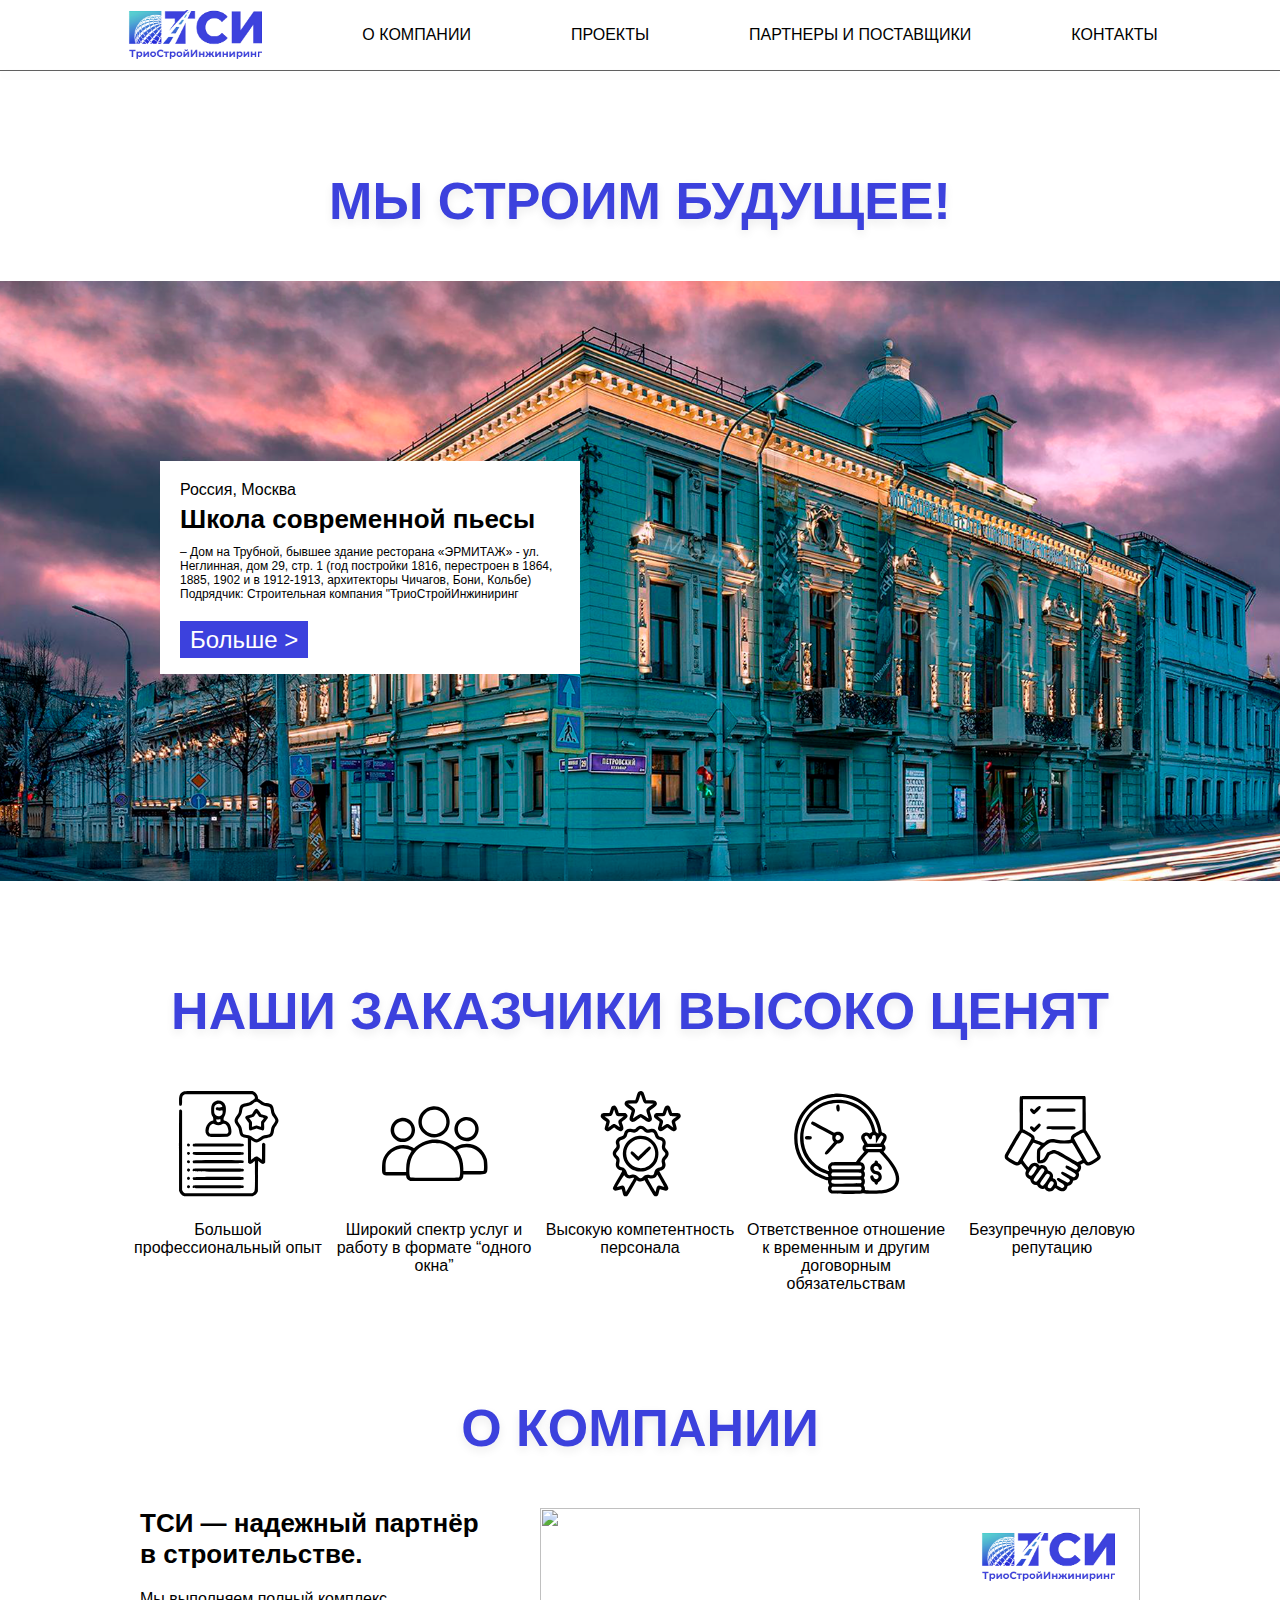
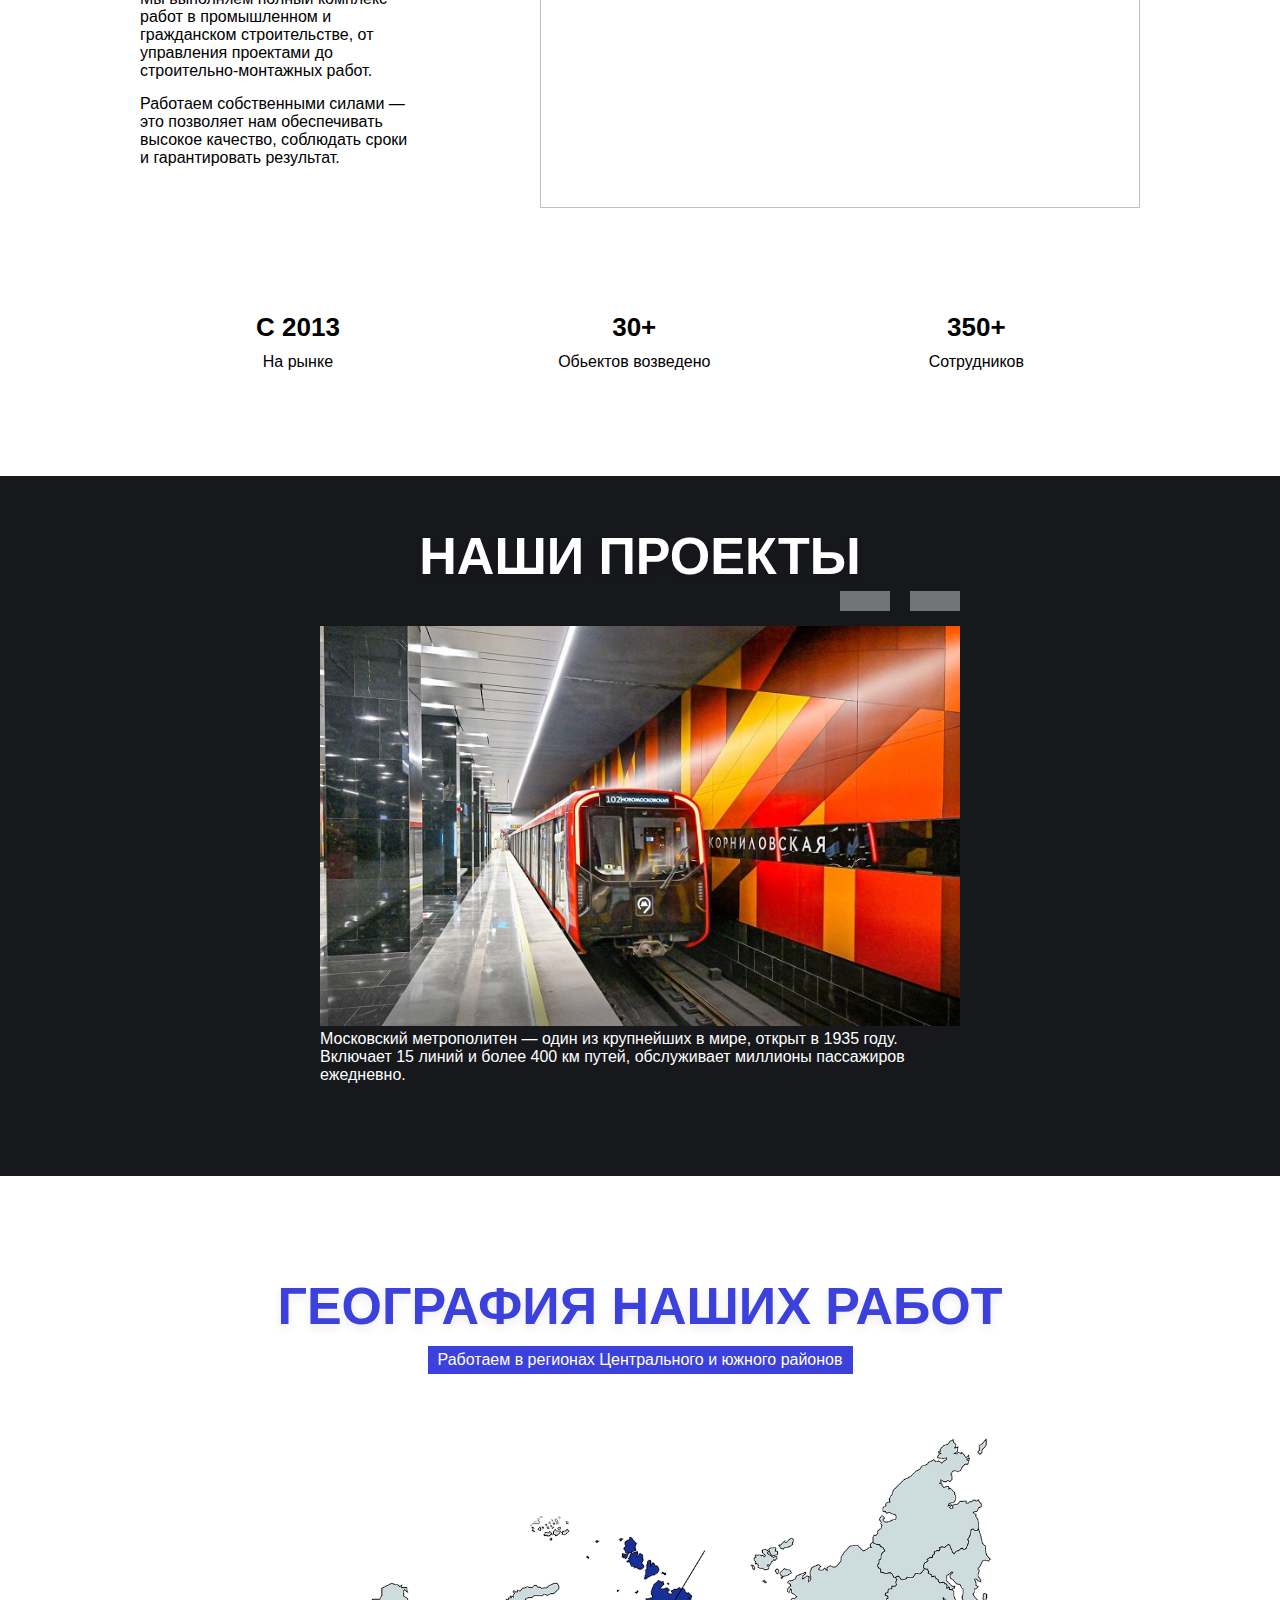
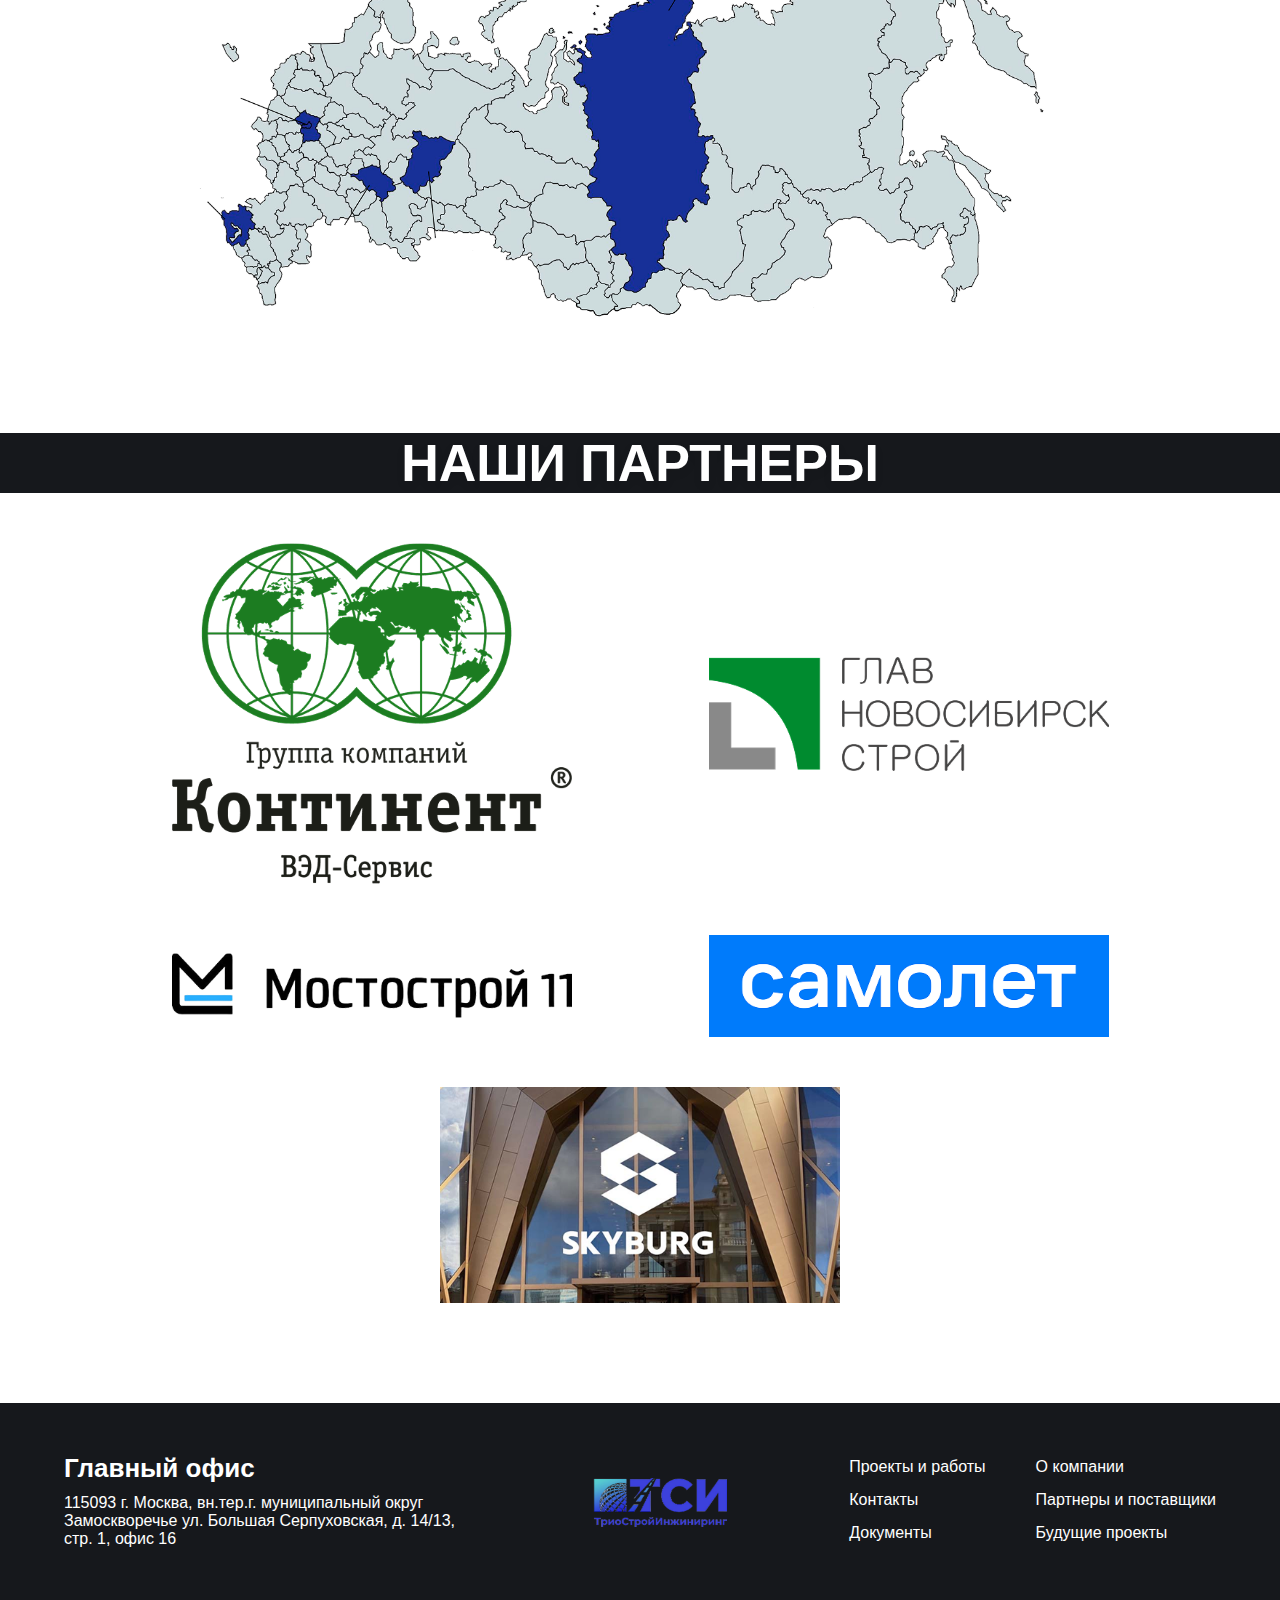
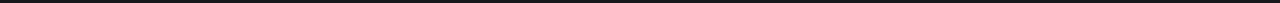
==== index.html @ 5f469677 "Initial clean commit" ====
<!DOCTYPE html>
<html>
<head>
    <meta charset="UTF-8">
    <meta name="viewport" content="width=device-width, initial-scale=1.0">
    <title>maketik</title>
    <link rel="stylesheet" href="style.css">
</head>
<body>
    <div class="top">
        <ul>
            <div><a href="#" class="toplogo"></a></div>
            <li><a href="#">О КОМПАНИИ</a></li>
            <li><a href="#">ПРОЕКТЫ</a></li>
            <li><a href="#">ПАРТНЕРЫ И ПОСТАВЩИКИ</a></li>
            <li><a href="#">КОНТАКТЫ</a></li>
        </ul>
    </div>
    
    <div class="line"></div>

    <h1>МЫ СТРОИМ БУДУЩЕЕ!</h1>

    <div class="cont">
        <div class="slider">
            <div class="tblock1">
                <h3>Россия, Санкт-Петербург</h3>
                <h2>Школа современной пьесы</h2>
                <p>– Дом на Трубной, бывшее здание ресторана «ЭРМИТАЖ» - ул. Неглинная, дом 29, стр. 1 (год постройки 1816, перестроен в 1864, 1885, 1902 и в 1912-1913, архитекторы Чичагов, Бони, Кольбе) Подрядчик: Строительная компания "ТриоСтройИнжиниринг</p>
                <a href="#" class="button">Больше ></a>
            </div>

            <img class='slider-img' src="im1.png">
            <img class='slider-img' src="im2.jpg">
            <img class='slider-img' src="im3.jpg">
        
            <div class="left controlls"></div>
        
            <div class="right controlls"></div>
    
        </div>

        <div class="tblock1">
            <h3>Россия, Москва</h3>
            <h2>Школа современной пьесы</h2>
            <p>– Дом на Трубной, бывшее здание ресторана «ЭРМИТАЖ» - ул. Неглинная, дом 29, стр. 1 (год постройки 1816, перестроен в 1864, 1885, 1902 и в 1912-1913, архитекторы Чичагов, Бони, Кольбе) Подрядчик: Строительная компания "ТриоСтройИнжиниринг</p>
            <a href="#" class="button">Больше ></a>
        </div>
    </div>

    <h1>НАШИ ЗАКАЗЧИКИ ВЫСОКО ЦЕНЯТ</h1>

    <div class="icogroup">
        <div class="ico1">
            <img src="experience.svg" alt="" class="icoimg">
            <h3 class="textico">Большой профессиональный опыт</h3>
        </div>
        <div class="ico1">
            <img src="people.svg" alt="" class="icoimg">
            <h3 class="textico">Широкий спектр услуг и работу в формате “одного окна”</h3>
        </div>
        <div class="ico1">
            <img src="quality.svg" alt="" class="icoimg">
            <h3 class="textico">Высокую компетентность персонала</h3>
        </div>
        <div class="ico1">
            <img src="save-time.svg" alt="" class="icoimg">
            <h3 class="textico">Ответственное отношение к временным и другим договорным обязательствам</h3>
        </div>
        <div class="ico1">
            <img src="closure.svg" alt="" class="icoimg">
            <h3 class="textico">Безупречную деловую репутацию</h3>
        </div>
    </div>

    <h1>О КОМПАНИИ</h1>

    <div class="aboutcontainer">
        <div class="about">
            <h2>ТСИ — надежный партнёр в строительстве.</h2>
            <div class="textslogan">
                <h3>Мы выполняем полный комплекс работ в промышленном и гражданском строительстве, от управления проектами до строительно-монтажных работ.</h3>
                <h3>Работаем собственными силами — это позволяет нам обеспечивать высокое качество, соблюдать сроки и гарантировать результат.</h3>
            </div>
        </div>

        <div class="imlogo">
            <img style="width: 600px;height: 300px; object-fit: cover;" src="https://static3.banki.ru/ugc/86/b4/9b/imageIpeheCOIgcJN.jpg">
            <div class="logoim"></div>
        </div>
    </div>

    <div class="numabout">
        <div class="num1">
            <h2>С 2013</h2>
            <h3>На рынке</h3>
        </div>

        <div class="num1">
            <h2>30+</h2>
            <h3>Обьектов возведено</h3>
        </div>
        
        <div class="num1">
            <h2>350+</h2>
            <h3>Сотрудников</h3>
        </div>
    </div>

    <div class="projects">
        <h1 class="textproject">НАШИ ПРОЕКТЫ</h1>

        <div class="controlbar">
            <div class="L contr"></div>
            <div class="R contr"></div>
        </div>

        <div class="imageblock">
            <img src="metro.jpg" class="projectimage">
            <h3 class="textmetro"><b>Московский метрополитен</b> — один из крупнейших в мире, открыт в 1935 году. Включает 15 линий и более 400 км путей, обслуживает миллионы пассажиров ежедневно.</h3>
        </div>
        <div class="imageblock">
            <img src="lomonos.jpg" class="projectimage">
            <h3 class="textmetro"><b>Главное здание МГУ имени М.В. Ломоносова</b> Главное здание МГУ — самая высокая из семи сталинских высоток в Москве (236 м, 36 этажей), построено в стиле сталинского ампира. Перед входом — скульптуры, памятник Ломоносову и парк с фонтанами. В конце парка — смотровая площадка Воробьёвых гор с видом на Москву.</h3>
        </div>
        <div class="imageblock">
            <img src="Moscow.jpg" class="projectimage">
            <h3 class="textmetro"><b>Москва Сити</b> — деловой центр Москвы с современными небоскрёбами. Здесь расположены одни из самых высоких зданий Европы, включая башню «Федерация» (374 м). В комплексе находятся офисы, апартаменты, торговые центры и смотровые площадки с панорамным видом на город.</h3>
        </div>
    </div>

    <div class="geography">
        <h1>ГЕОГРАФИЯ НАШИХ РАБОТ</h1>
        <h3 class="geoh3">Работаем в регионах Центрального и южного районов</h3>
        <img src="map.png" class="map">
    </div>

    <h1 class="partners">НАШИ ПАРТНЕРЫ</h1>
    <div class="company">
        <img src="comp1.png" class="companyimg">
        <img src="comp4.png" class="companyimg">
        <img src="comp3.png" class="companyimg">
        <img src="comp2.png" class="companyimg">
        <img src="comp5.png" class="companyimg">
    </div>

    <div class="cont1">
        <div class="office">
            <h2 class="textoff">Главный офис</h2>
            <h3>115093 г. Москва, вн.тер.г. муниципальный округ Замоскворечье ул. Большая Серпуховская, д. 14/13, стр. 1, офис 16 </h3>
        </div>

        <div><a href="#" class="toplogo"></a></div>

        <div class="columngroup">
            <div class="column">
                <h3>Проекты и работы</h3>
                <h3>Контакты</h3>
                <h3>Документы</h3>
            </div>

            <div class="column">
                <h3>О компании</h3>
                <h3>Партнеры и поставщики</h3>
                <h3>Будущие проекты</h3>
            </div>
        </div>
    </div>

<script src="script.js"></script>
</body>
</html>
---- style.css ----
body {
    width: 100%;
    font-family: 'Abel', sans-serif;
    display: grid;
    place-items: center;
    margin: 0;
    margin-top: 10px;
  }

ul {
    width: 100%;
    display: flex;
    gap: 100px;
    align-items: center;
    list-style: none;
    margin: 0;
    padding: 0;
}

li {
    margin: 0;
    padding: 0;  
    display: flex;
    align-items: center;
    justify-content: center;  
}

a {
    text-decoration: none;
    color: black;
    font-size: 16px;
}

.top {
    width: auto;
    height: 50px;
    display: flex;
}

.toplogo {
    display: block;
    background-image: url(logo.png);
    width: 140px;
    height: 50px;
    background-size: cover;
    background-position: center;
    background-repeat: no-repeat;
    text-decoration: none;
}

.line {
    width: 100%;
    height: 1px;
    background-color: #606060;
    margin: 0;
    margin-top: 10px;
    padding: 0;
    box-shadow: 0px 4px 10px 0px rgba(0,0,0,0.08);
}

h1 {
    font-size: 52px;
    font-weight: 700;
    color: #3C41DD;
    text-shadow: 0px 4px 10px rgba(0,0,0,0.08);
    box-sizing: border-box;
    margin-top: 100px;
    margin-bottom: 0;
}

.cont {
    width: 100%;
    height: 600px;
    margin-top: 50px;
}

.slider {
    width: 100%;
    height: 600px;
    position: relative;
    overflow: hidden;
  }
  
  .slider-img {
    width: 100%;
    height: 100%;
    position: absolute;
    top: 0;
    left: 0;
    opacity: 0;
    transition: opacity 0.5s ease;
    object-fit: cover;
  }
  
  .slider-img.active {
    opacity: 1;
  }
  
  .slider .left, .right {
    position: absolute;
    top: 50%;
    transform: translateY(-50%);
    z-index: 1;
  }

  .left, .right {
    opacity: 0.0;
    width: 140px;
    height: 100%;
    background-color: beige;
  }

  .controlls:hover {
    opacity: 0.1;
    transition: ease-in-out;
  }
  
  .slider .left {
    left: 0px;
  }
  
  .slider .right {
    right: 0px;
  }

h2 {
    font-size: 26px;
    margin: 0 auto;
    margin-bottom: 10px;
    font-weight: 700;
}

h3 {
    font-size: 16px;
    margin: 0;
    font-weight: 200;
    margin-bottom: 5px;
}

p {
    font-size: 12px;
    margin: 0 auto;
    margin-bottom: 25px;
}

.tblock1 {
    width: 380px;
    height: fit-content;
    background-color: rgb(255, 255, 255);
    padding: 20px;
    position: relative;
    bottom: 70%;
    left: 160px;
}

.button {
    background-color: #3C41DD;
    padding-left: 10px;
    padding-right: 10px;
    padding-top: 5px;
    padding-bottom: 5px;
    color: white;
    font-size: 24px;
    font-weight: 200;
    margin-top: 25px;
}

.icogroup {
    width: 80%;
    height: fit-content;
    display: flex;
    justify-content: space-between;
    margin-top: 50px;
}

.icoimg {
    width: 120px;
    height: 120px;
    display: inline-block;
    padding-left: 16px;
}

.ico1 {
    width: 200px;
    height: fit-content;
    display: flex;
    flex-direction: column;
    justify-content: center;
    align-items: center;
    text-align: center;
}

.textico {
    margin-top: 10px;
}

.about {
    width: fit-content;
    text-align: left;
}

.textslogan {
    width: 80%;
    margin-top: 20px;
    display: flex;
    flex-direction: column;
    gap: 10px;
}

.aboutcontainer {
    display: flex;
    justify-content: space-between;
    margin-top: 50px;
    gap: 50px;
    padding-left: 140px;
    padding-right: 140px;
}

.logoim {
    display: block;
    background-image: url(logo.png);
    width: 140px;
    height: 50px;
    background-size: cover;
    background-position: center;
    background-repeat: no-repeat;
    position: relative;
    bottom: 280px;
    left: 435px;
}

.numabout {
    width: 60%;
    display: flex;
    justify-content: space-between;
    margin-top: 50px;
}

.num1 {
    display: flex;
    flex-direction: column;
    justify-content: center;
    text-align: center;
}

.projects {
    width: 100%;
    height: 650px;
    background-color: #16181C;
    display: flex;
    flex-direction: column;
    align-items: center;
    overflow: hidden;
    padding-top: 50px;
    margin-top: 100px;
}

.textproject {
    margin: 0 auto;
    padding: 0 auto;
    color: white;
}

.textmetro {
    color: white;
}

.imageblock {
    width: 50%;
    height: 0px;
    position: relative;
    top: 0;
    left: 0;
    opacity: 0;
    transition: opacity 0.5 ease;
}

.imageblock.act {
    height: 400px;
    opacity: 1;
}

.projectimage {
    width: 100%;
    height: 400px;
    background-size: cover;
    background-position: center;
    background-repeat: no-repeat;
    object-fit: cover;
}

.contr {
    height: 20px;
    width: 50px;
    background-color: #ffffff;
    opacity: 0.4;
    transition: 0.1s ease-in-out;
}

.contr:hover {
    opacity: 1;
}

.controlbar {
    width: 50%;
    height: 20px;
    display: flex;
    justify-content: flex-end;
    gap: 20px;
    margin-bottom: 15px;
    margin-top: 5px;
}

.geography {
    width: 100%;
    height: fit-content;
    display: flex;
    align-items: center;
    flex-direction: column;
}

.map {
    width: 70%;
    margin-top: 50px;
    margin-right: 50px;
}

.geoh3 {
    margin-top: 10px;
    color: #ffffff;
    background-color: #3C41DD;
    padding: 5px;
    padding-left: 10px;
    padding-right: 10px;
}

.partners {
    width: 100%;
    background-color: #16181C;
    color: #ffffff;
    text-align: center;
}

.company {
    width: 80%;
    display: flex;
    flex-wrap: wrap;
    justify-content: space-around;
    align-items: center;
    gap: 50px;
    margin-top: 50px;
}

.companyimg {
    width: 400px;
    height: fit-content;
}

.slogan {
    width: 600px;
    text-align: end;
    margin: 0;
}

.cont1 {
    width: 100%;
    background-color: #16181C;
    color: white;
    display: flex;
    justify-content: space-between;
    align-items: center;
    padding-top: 50px;
    padding-bottom: 50px;
    padding-left: 5%;
    padding-right: 5%;
    box-sizing: border-box;
    margin-top: 100px;
}

.column {
    width: fit-content;
    height: auto;
    display: flex;
    flex-direction: column;
    gap: 10px;
}

.columngroup {
    width: fit-content;
    height: auto;
    display: flex;
    gap: 50px;
}

.office {
    width: 400px;
    display: flex;
    flex-direction: column;
    gap: 10px;
}

.textoff {
    margin: 0;
}
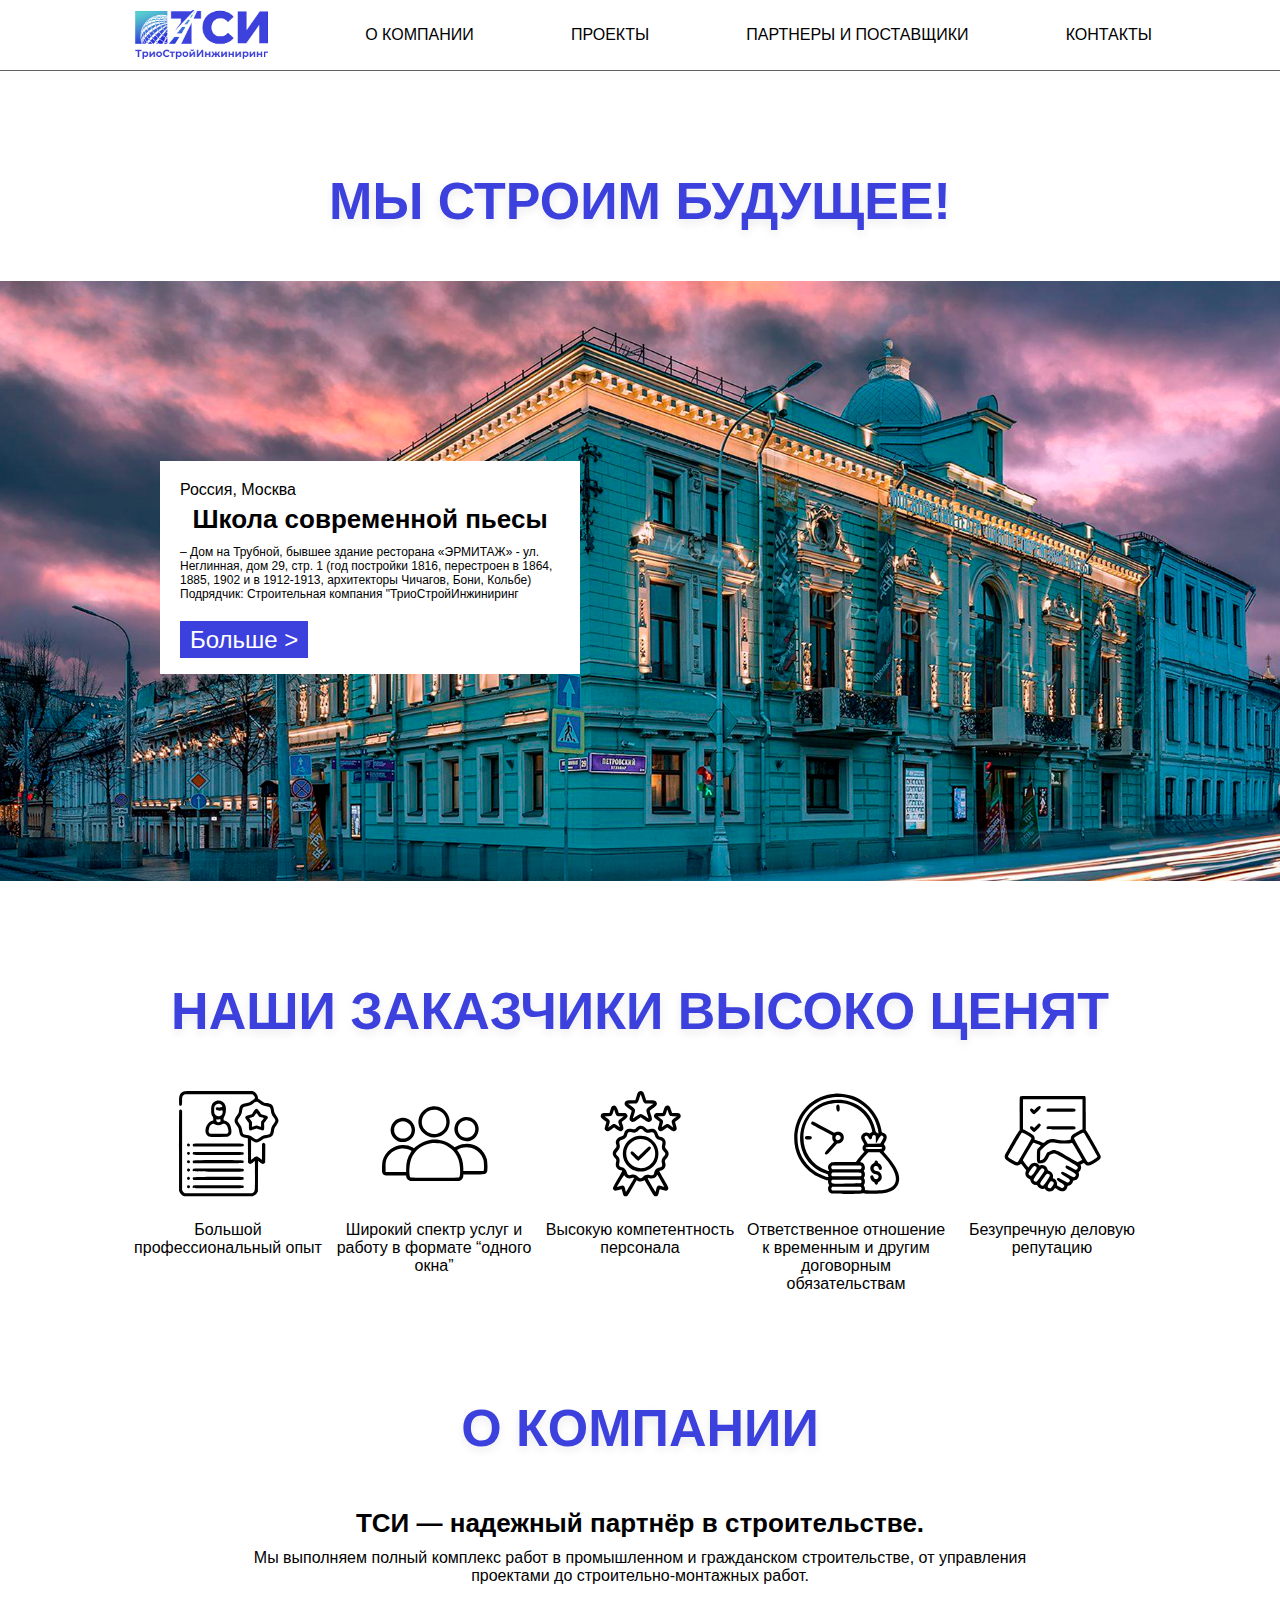
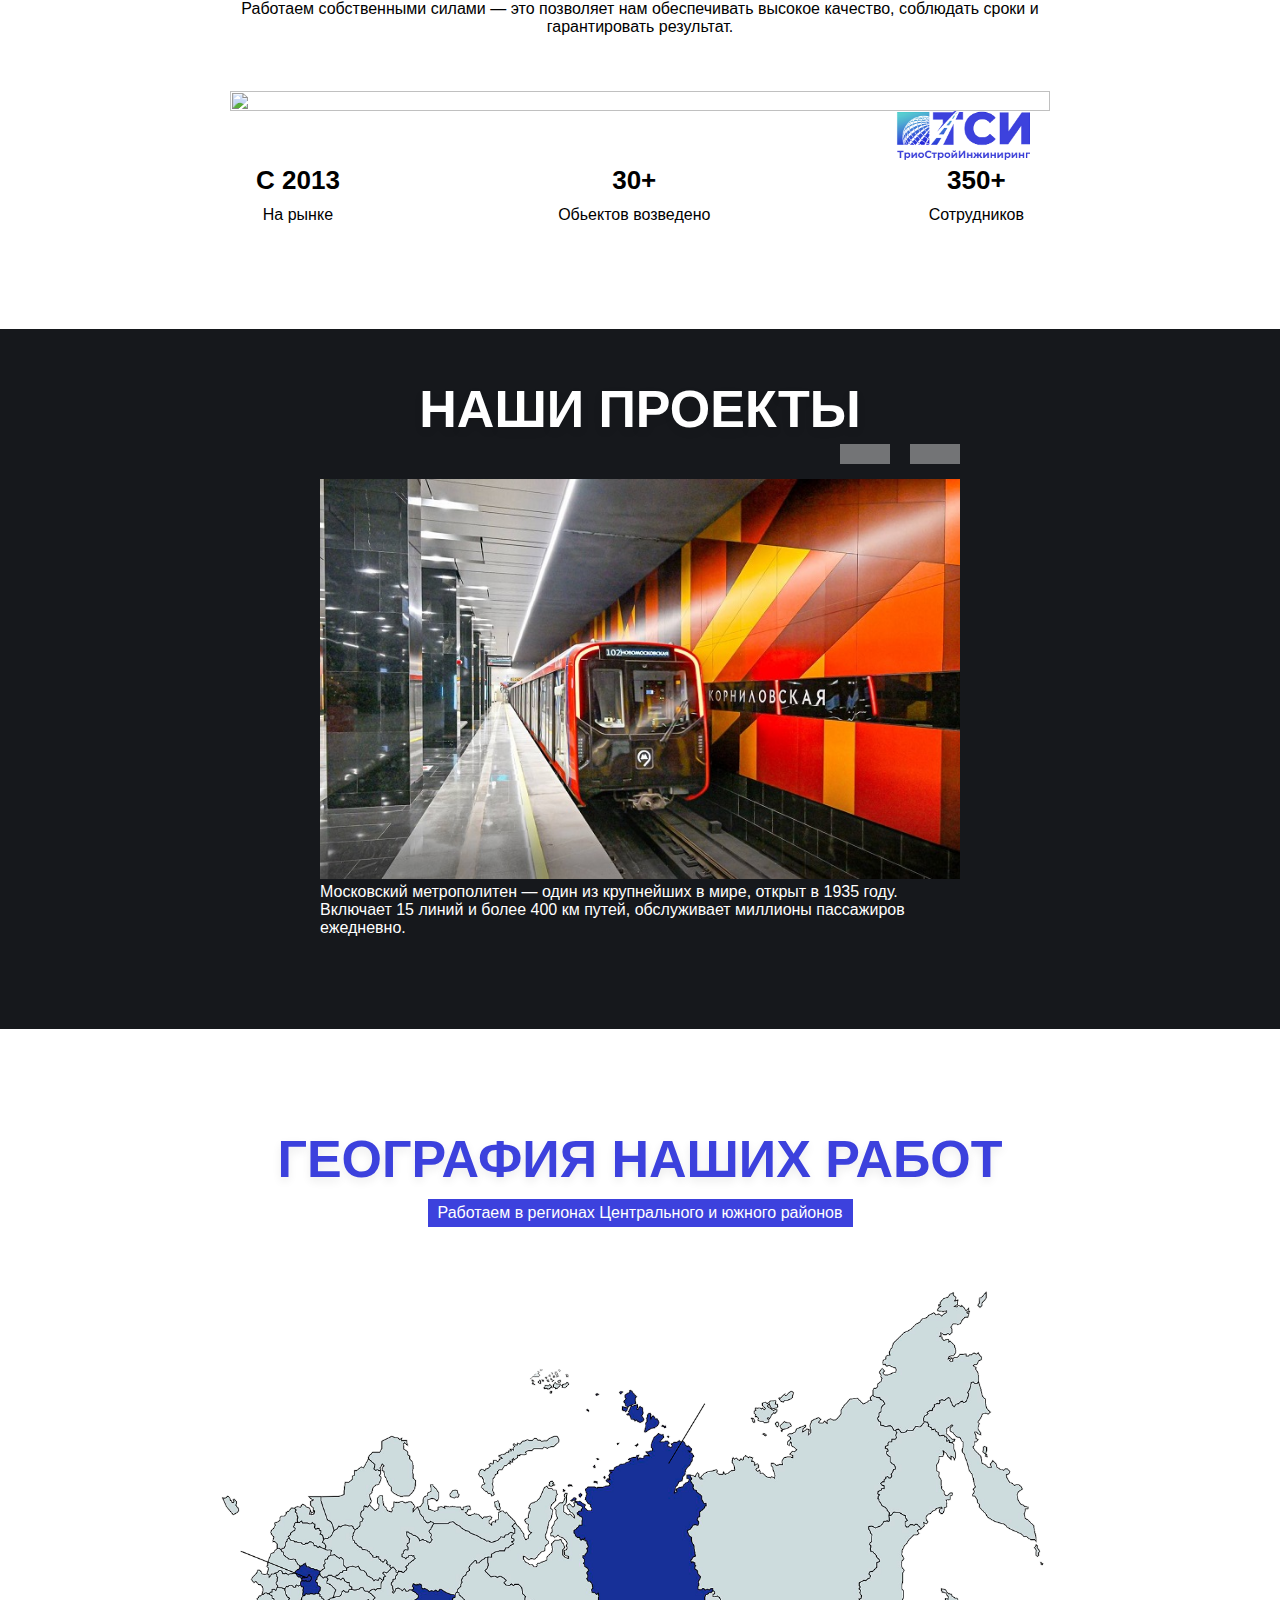
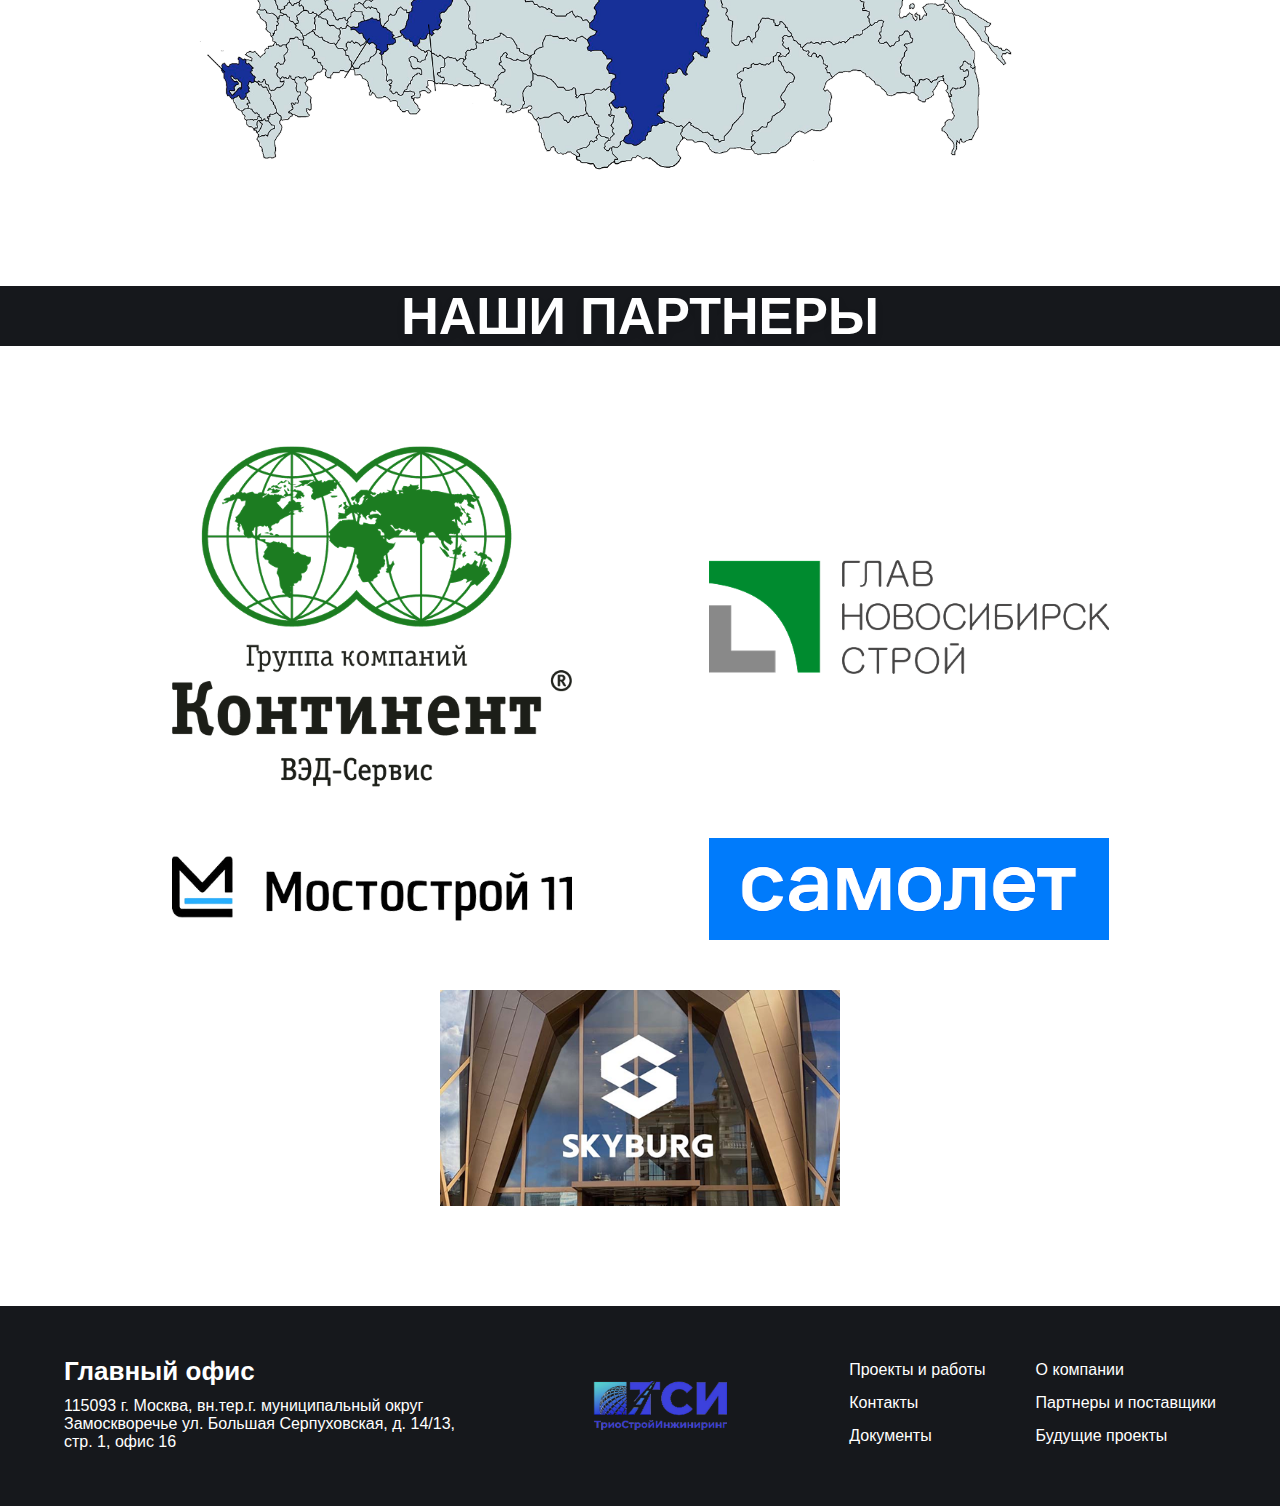
==== commit 388cf0ff: "adaptive" ====
--- a/index.html
+++ b/index.html
@@ -14,6 +14,7 @@
             <li><a href="#">ПРОЕКТЫ</a></li>
             <li><a href="#">ПАРТНЕРЫ И ПОСТАВЩИКИ</a></li>
             <li><a href="#">КОНТАКТЫ</a></li>
+            <div class="burger"></div>
         </ul>
     </div>
     
@@ -77,15 +78,15 @@
 
     <div class="aboutcontainer">
         <div class="about">
-            <h2>ТСИ — надежный партнёр в строительстве.</h2>
+            <h2 class="textleft">ТСИ — надежный партнёр в строительстве.</h2>
             <div class="textslogan">
                 <h3>Мы выполняем полный комплекс работ в промышленном и гражданском строительстве, от управления проектами до строительно-монтажных работ.</h3>
                 <h3>Работаем собственными силами — это позволяет нам обеспечивать высокое качество, соблюдать сроки и гарантировать результат.</h3>
             </div>
         </div>
 
-        <div class="imlogo">
-            <img style="width: 600px;height: 300px; object-fit: cover;" src="https://static3.banki.ru/ugc/86/b4/9b/imageIpeheCOIgcJN.jpg">
+        <div class="imlogocont">
+            <img class="imlogo" src="https://static3.banki.ru/ugc/86/b4/9b/imageIpeheCOIgcJN.jpg">
             <div class="logoim"></div>
         </div>
     </div>
--- a/style.css
+++ b/style.css
@@ -10,7 +10,7 @@
 ul {
     width: 100%;
     display: flex;
-    gap: 100px;
+    justify-content: space-between;
     align-items: center;
     list-style: none;
     margin: 0;
@@ -32,9 +32,12 @@
 }
 
 .top {
-    width: auto;
+    width: 100%;
     height: 50px;
     display: flex;
+    padding-left: 10%;
+    padding-right: 10%;
+    box-sizing: border-box;
 }
 
 .toplogo {
@@ -105,7 +108,7 @@
 
   .left, .right {
     opacity: 0.0;
-    width: 140px;
+    width: 10%;
     height: 100%;
     background-color: beige;
   }
@@ -124,8 +127,9 @@
   }
 
 h2 {
+    width: fit-content;
     font-size: 26px;
-    margin: 0 auto;
+    margin: 0;
     margin-bottom: 10px;
     font-weight: 700;
 }
@@ -166,11 +170,14 @@
 }
 
 .icogroup {
-    width: 80%;
+    width: 100%;
     height: fit-content;
     display: flex;
     justify-content: space-between;
     margin-top: 50px;
+    padding-left: 10%;
+    padding-right: 10%;
+    box-sizing: border-box;
 }
 
 .icoimg {
@@ -208,12 +215,15 @@
 }
 
 .aboutcontainer {
+    width: 100%;
+    height: auto;
     display: flex;
     justify-content: space-between;
     margin-top: 50px;
     gap: 50px;
-    padding-left: 140px;
-    padding-right: 140px;
+    padding-left: 10%;
+    padding-right: 10%;
+    box-sizing: border-box;
 }
 
 .logoim {
@@ -224,9 +234,22 @@
     background-size: cover;
     background-position: center;
     background-repeat: no-repeat;
+    position: absolute;
+    top: 20px;
+    right: 20px;
+}
+
+.imlogocont {
+    width: 100%;
+    height: fit-content;
     position: relative;
-    bottom: 280px;
-    left: 435px;
+    display: inline-block;
+}
+
+.imlogo {
+    width: 100%;
+    height: 100%;
+    object-fit: fill;
 }
 
 .numabout {
@@ -234,13 +257,14 @@
     display: flex;
     justify-content: space-between;
     margin-top: 50px;
+    text-align: center;
 }
 
 .num1 {
     display: flex;
     flex-direction: column;
     justify-content: center;
-    text-align: center;
+    align-items: center;
 }
 
 .projects {
@@ -348,7 +372,7 @@
     justify-content: space-around;
     align-items: center;
     gap: 50px;
-    margin-top: 50px;
+    margin-top: 100px;
 }
 
 .companyimg {
@@ -403,3 +427,107 @@
     margin: 0;
 }
 
+.burger {
+    width: 0;
+    height: 0;
+    display: none;
+    background-image: url(burger.png);
+    overflow: hidden;
+}
+
+@media (min-width: 1001px) and (max-width: 1300px) {
+    .aboutcontainer {
+        display: flex;
+        flex-direction: column;
+        align-items: center;
+    }
+    .imlogocont{
+        width: 80%;
+    }
+    .textslogan {
+        margin: 0 auto;
+        text-align: center;
+    }
+    h2 {
+        margin: 0 auto;
+        margin-bottom: 10px;
+    }
+}
+
+@media (max-width: 1000px) {
+    .aboutcontainer {
+        width: 100%;
+        display: flex;
+        flex-direction: column;
+        align-items: center;
+        padding-left: 0;
+        padding-right: 0;
+    }
+    .textslogan {
+        margin: 0 auto;
+        text-align: left;
+    }
+    h2 {
+        margin: 0 auto;
+        margin-bottom: 10px;
+    }
+    .about {
+        width: 100%;
+        padding-left: 2%;
+        padding-right: 2%;
+        align-items: start;
+    }
+    ul li {
+        width: 0;
+        height: 0;
+        overflow: hidden;
+    }
+    .top {
+        width: 600px;
+        display: inline-block;
+        left: 0;
+        padding-left: 2%;
+        padding-right: 2%;
+    }
+    .burger {
+        height: 50px;
+        width: 50px;
+        display: inline-block;
+        background-image: url(burger.png);
+        background-size: contain;
+        background-position: center;
+    }
+    body {
+        width: 100%;
+    }
+    h1 {
+        max-width: 400px;
+        text-align: center;
+    }
+    .icogroup {
+        width: 60%;
+        flex-direction: column;
+        justify-content: center;
+        align-items: start;
+        padding-left: 2%;
+        padding-right: 2%;
+    }
+    .ico1 {
+        width: 100%;
+        flex: 0 0 auto;
+        flex-direction: row;
+        justify-content:flex-start;
+        text-align: start;
+        padding: 0;
+    }
+    .icoimg{
+        padding: 0;
+        object-fit: contain;
+    }
+    .textico {
+        max-width: 60%;
+    }
+    .textleft {
+        width: 80%;
+    }
+}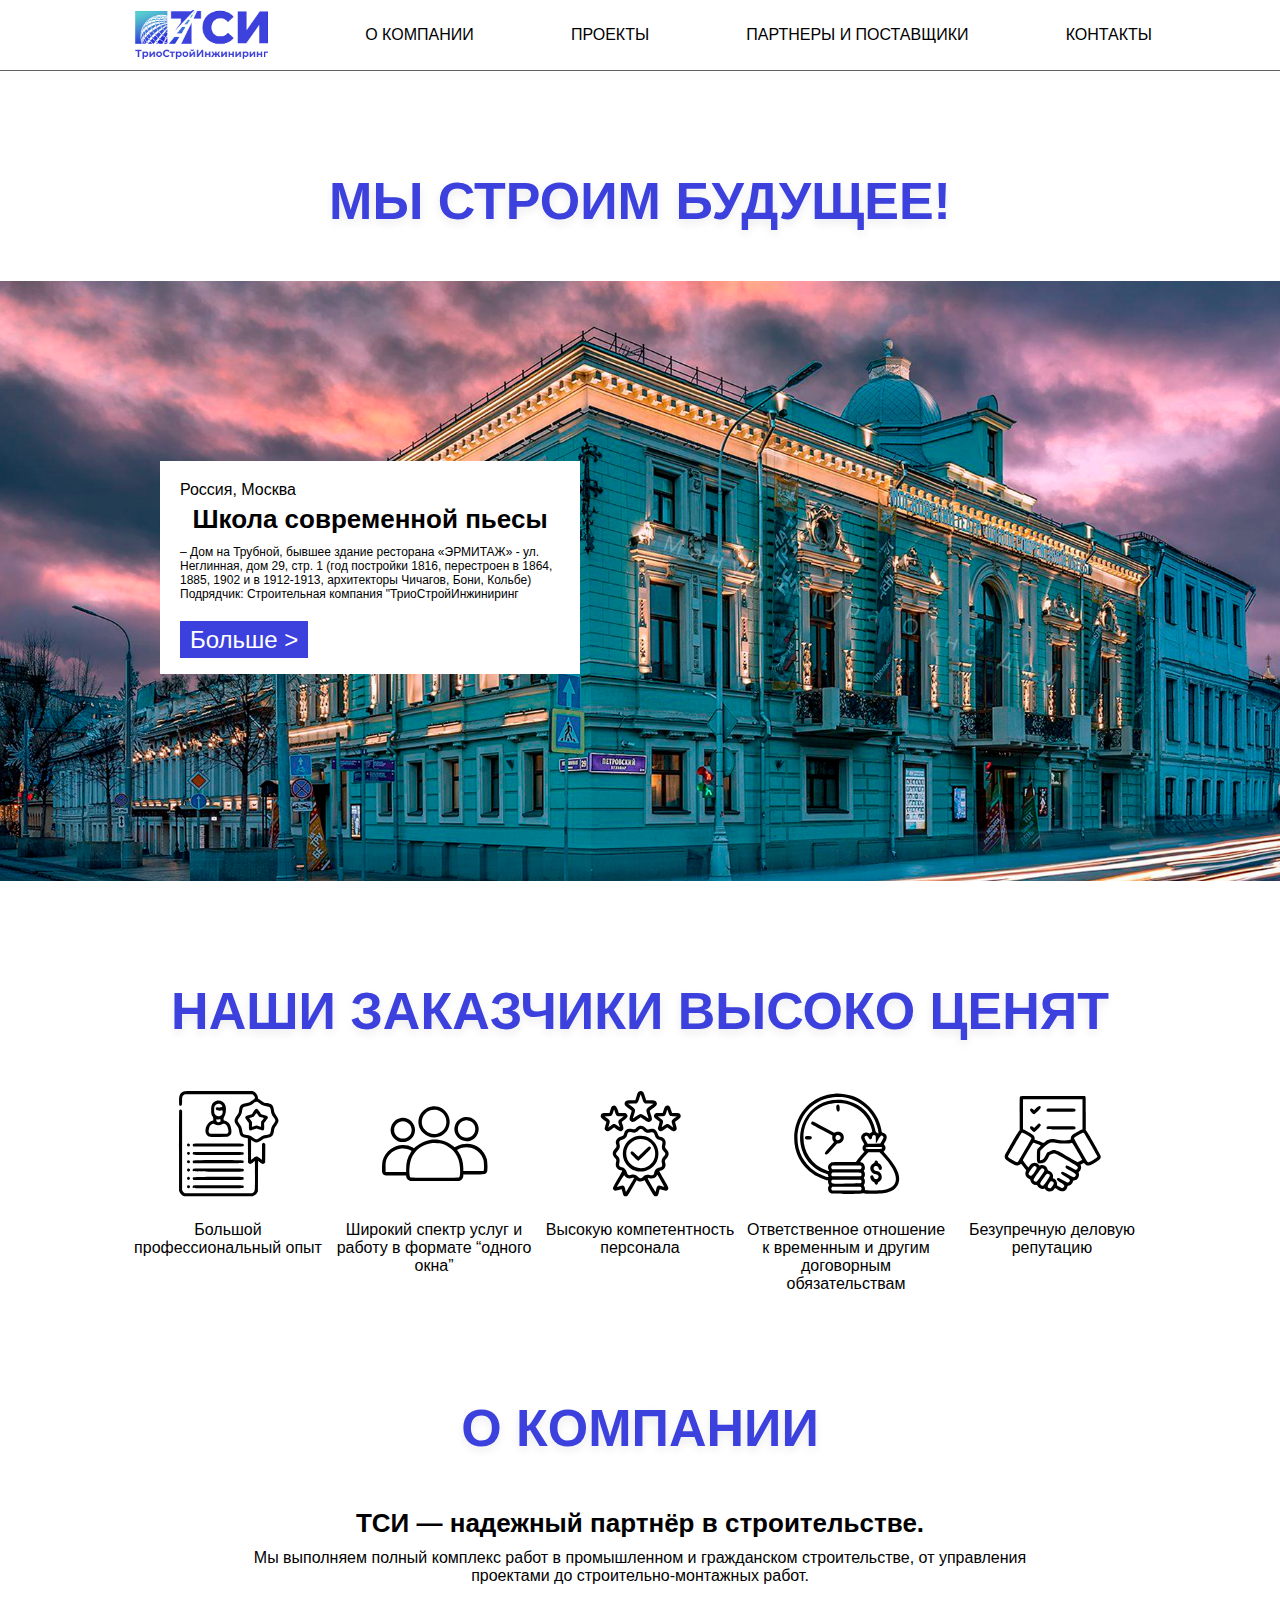
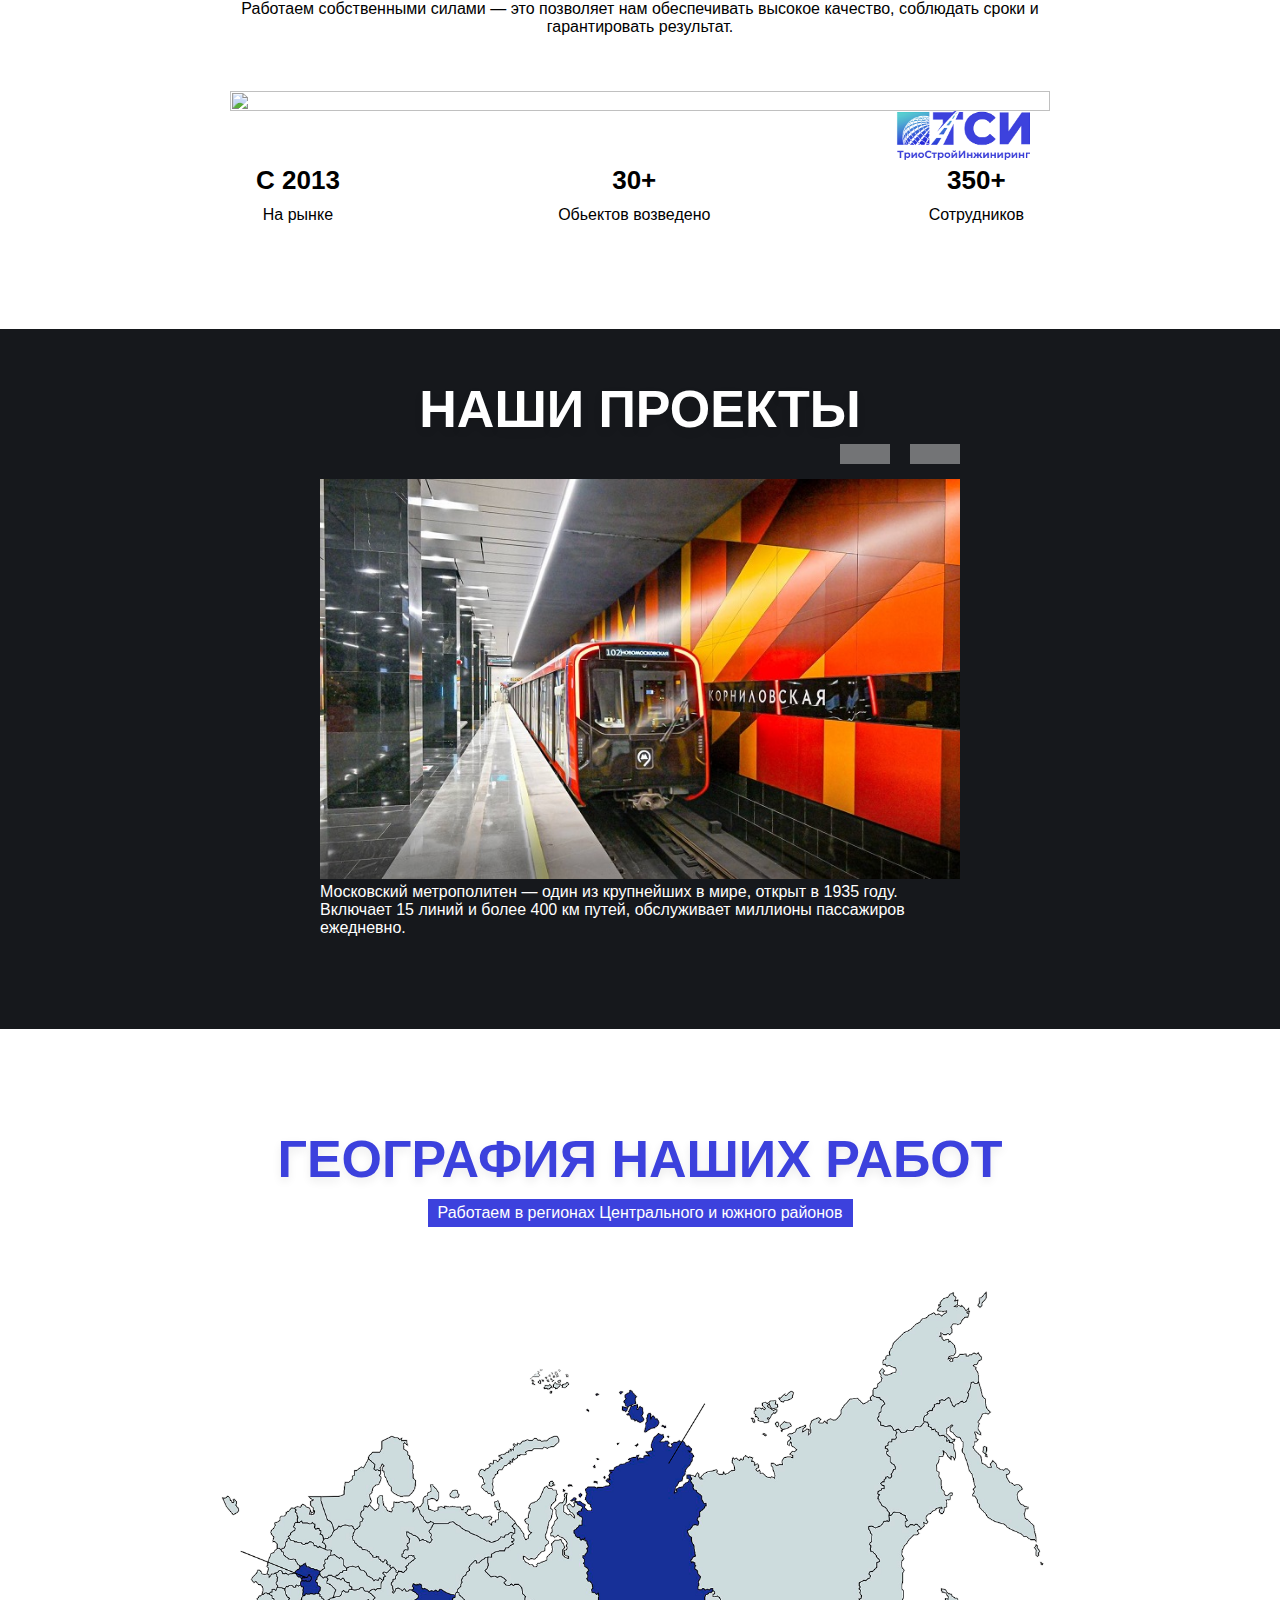
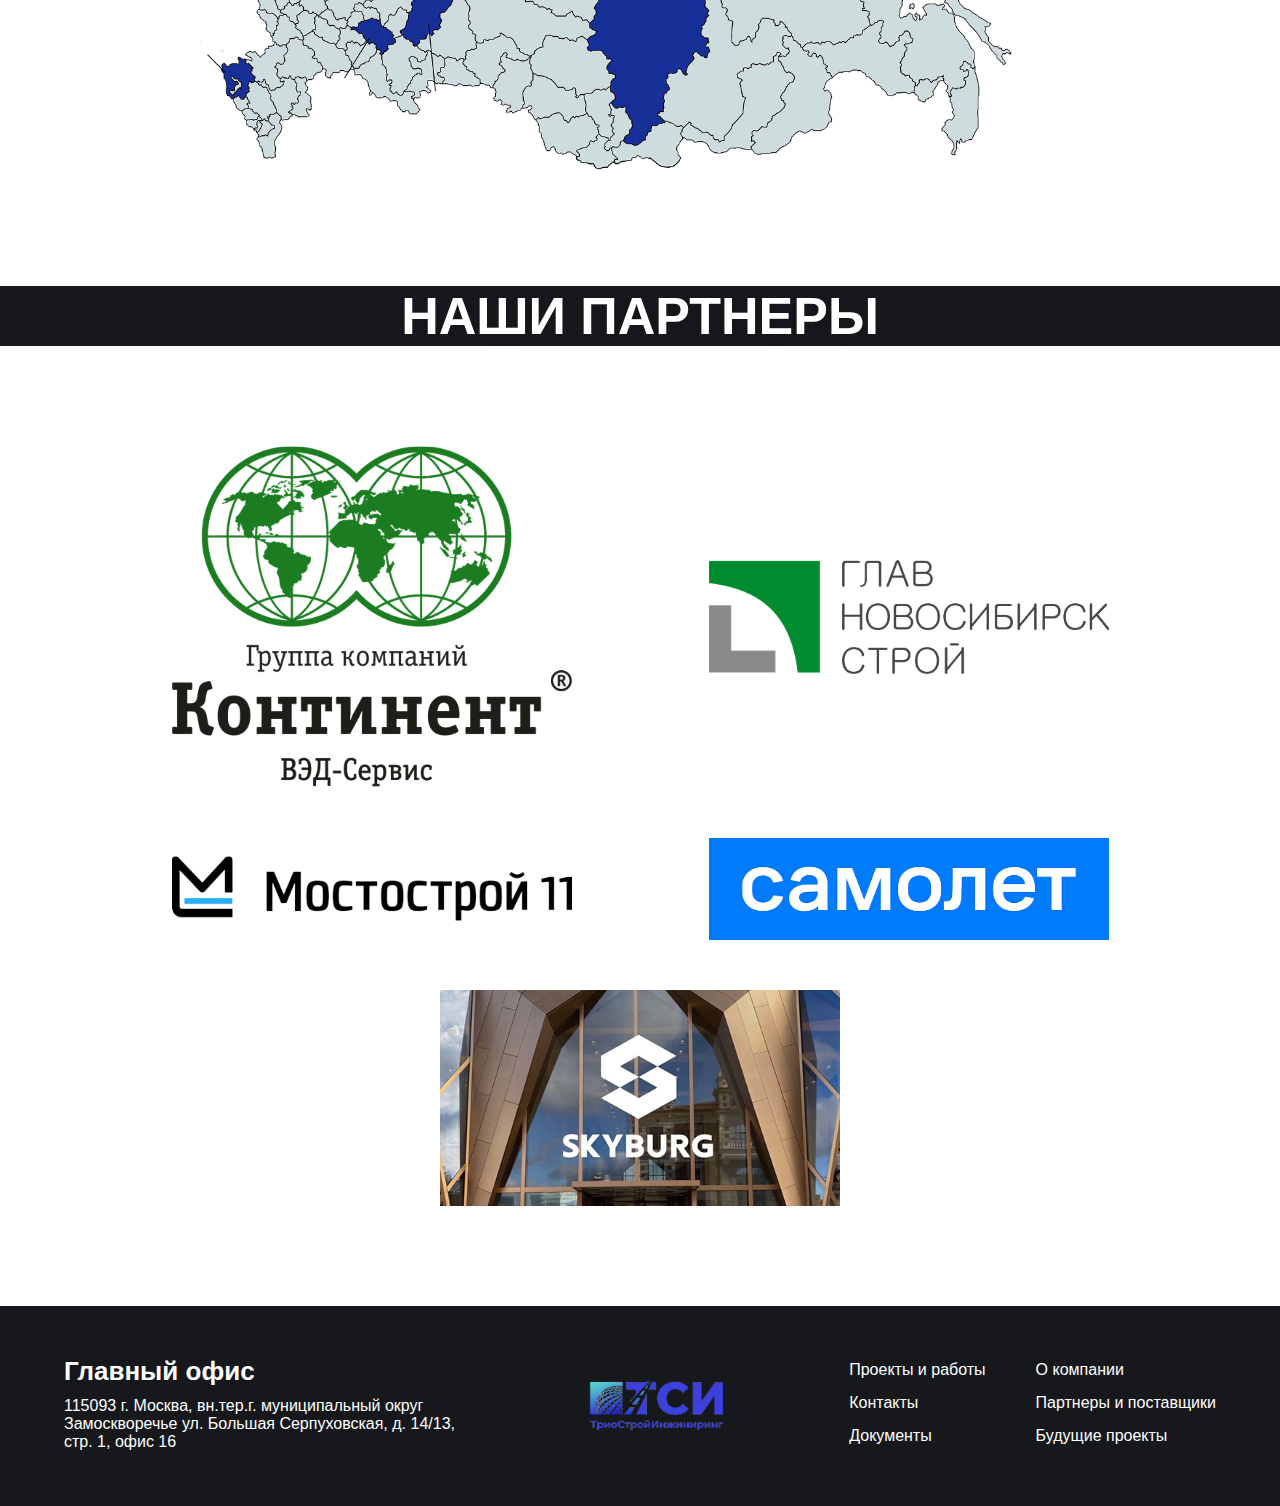
==== commit 0cd3b9ff: "footer fix adaptive" ====
--- a/index.html
+++ b/index.html
@@ -151,7 +151,7 @@
             <h3>115093 г. Москва, вн.тер.г. муниципальный округ Замоскворечье ул. Большая Серпуховская, д. 14/13, стр. 1, офис 16 </h3>
         </div>
 
-        <div><a href="#" class="toplogo"></a></div>
+        <div class="botlogo"><a href="#" class="toplogo"></a></div>
 
         <div class="columngroup">
             <div class="column">
--- a/style.css
+++ b/style.css
@@ -401,6 +401,19 @@
     margin-top: 100px;
 }
 
+.botlogo {
+    margin-right: 8px;
+}
+
+@media (max-width:1000px) {
+    .cont1 {
+        flex-direction: column;
+        justify-content: flex-start;
+        gap: 20px;
+        box-sizing: unset;
+    }
+}
+
 .column {
     width: fit-content;
     height: auto;
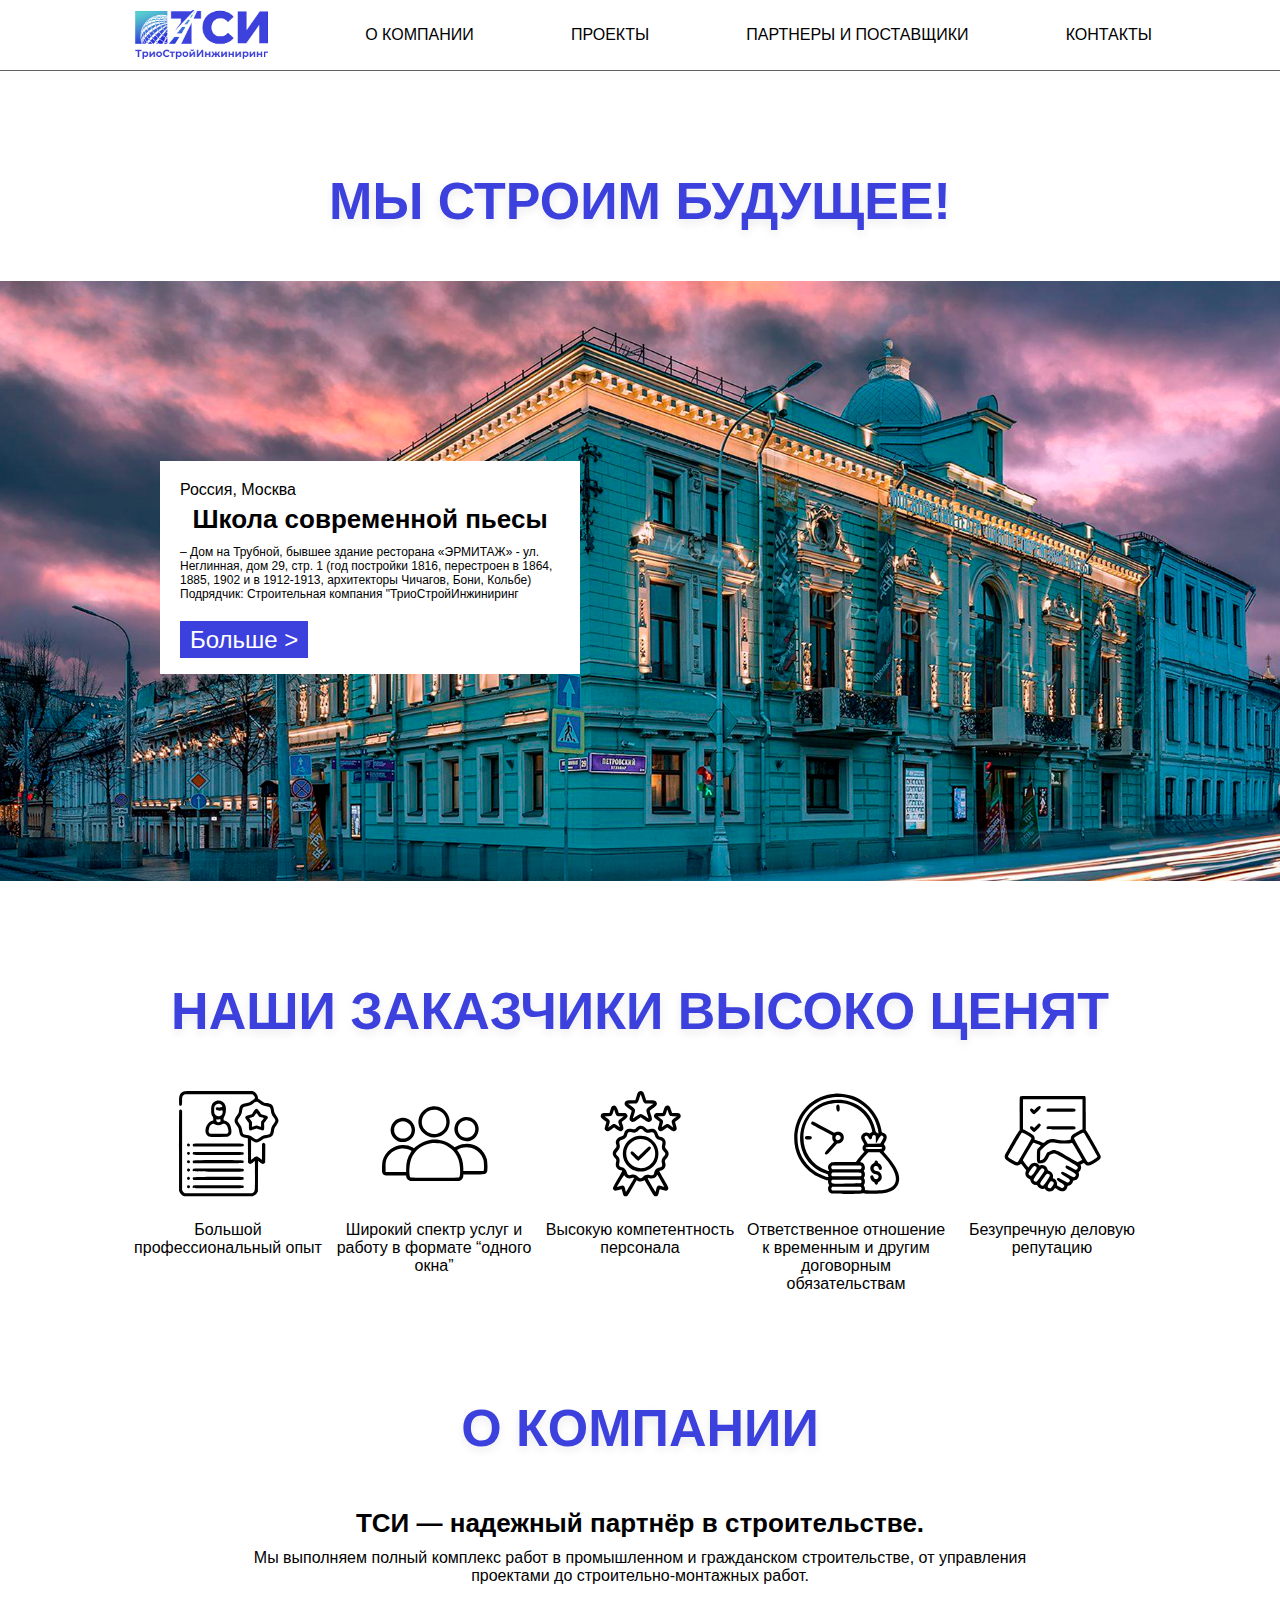
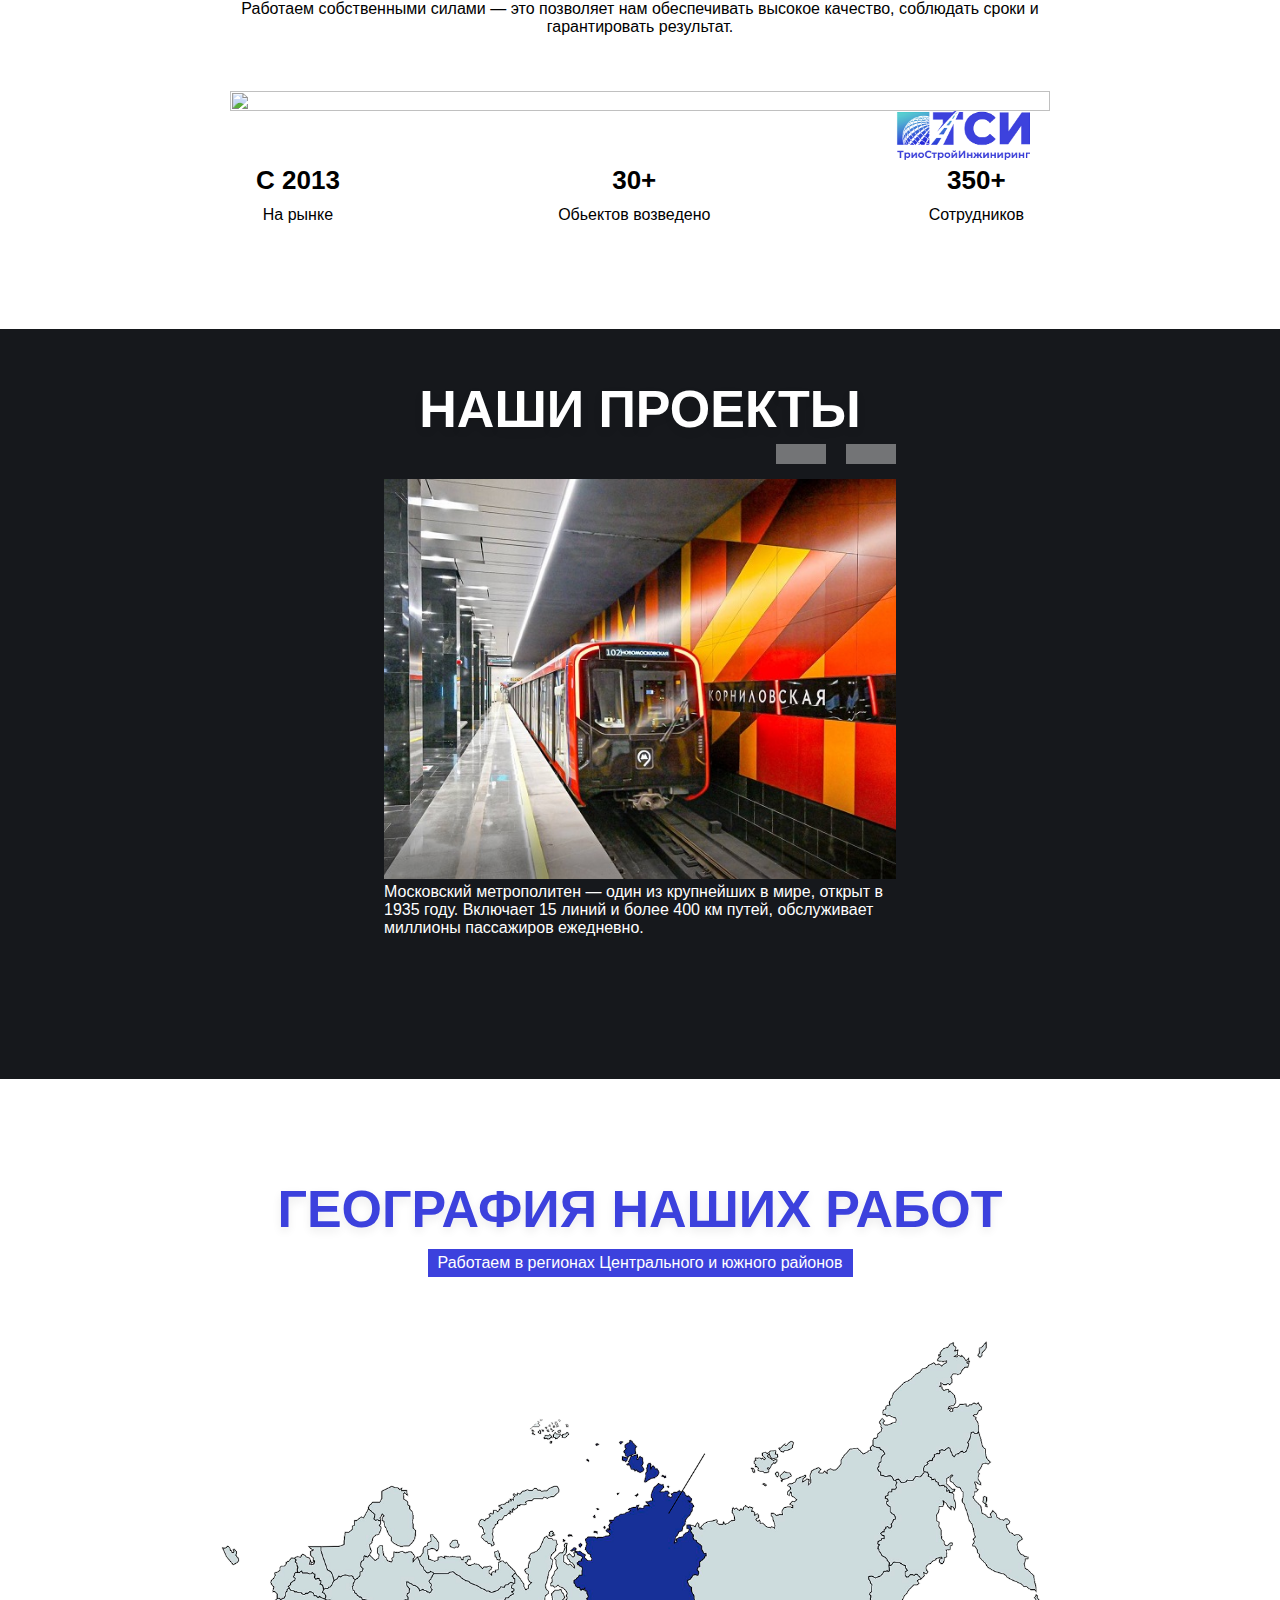
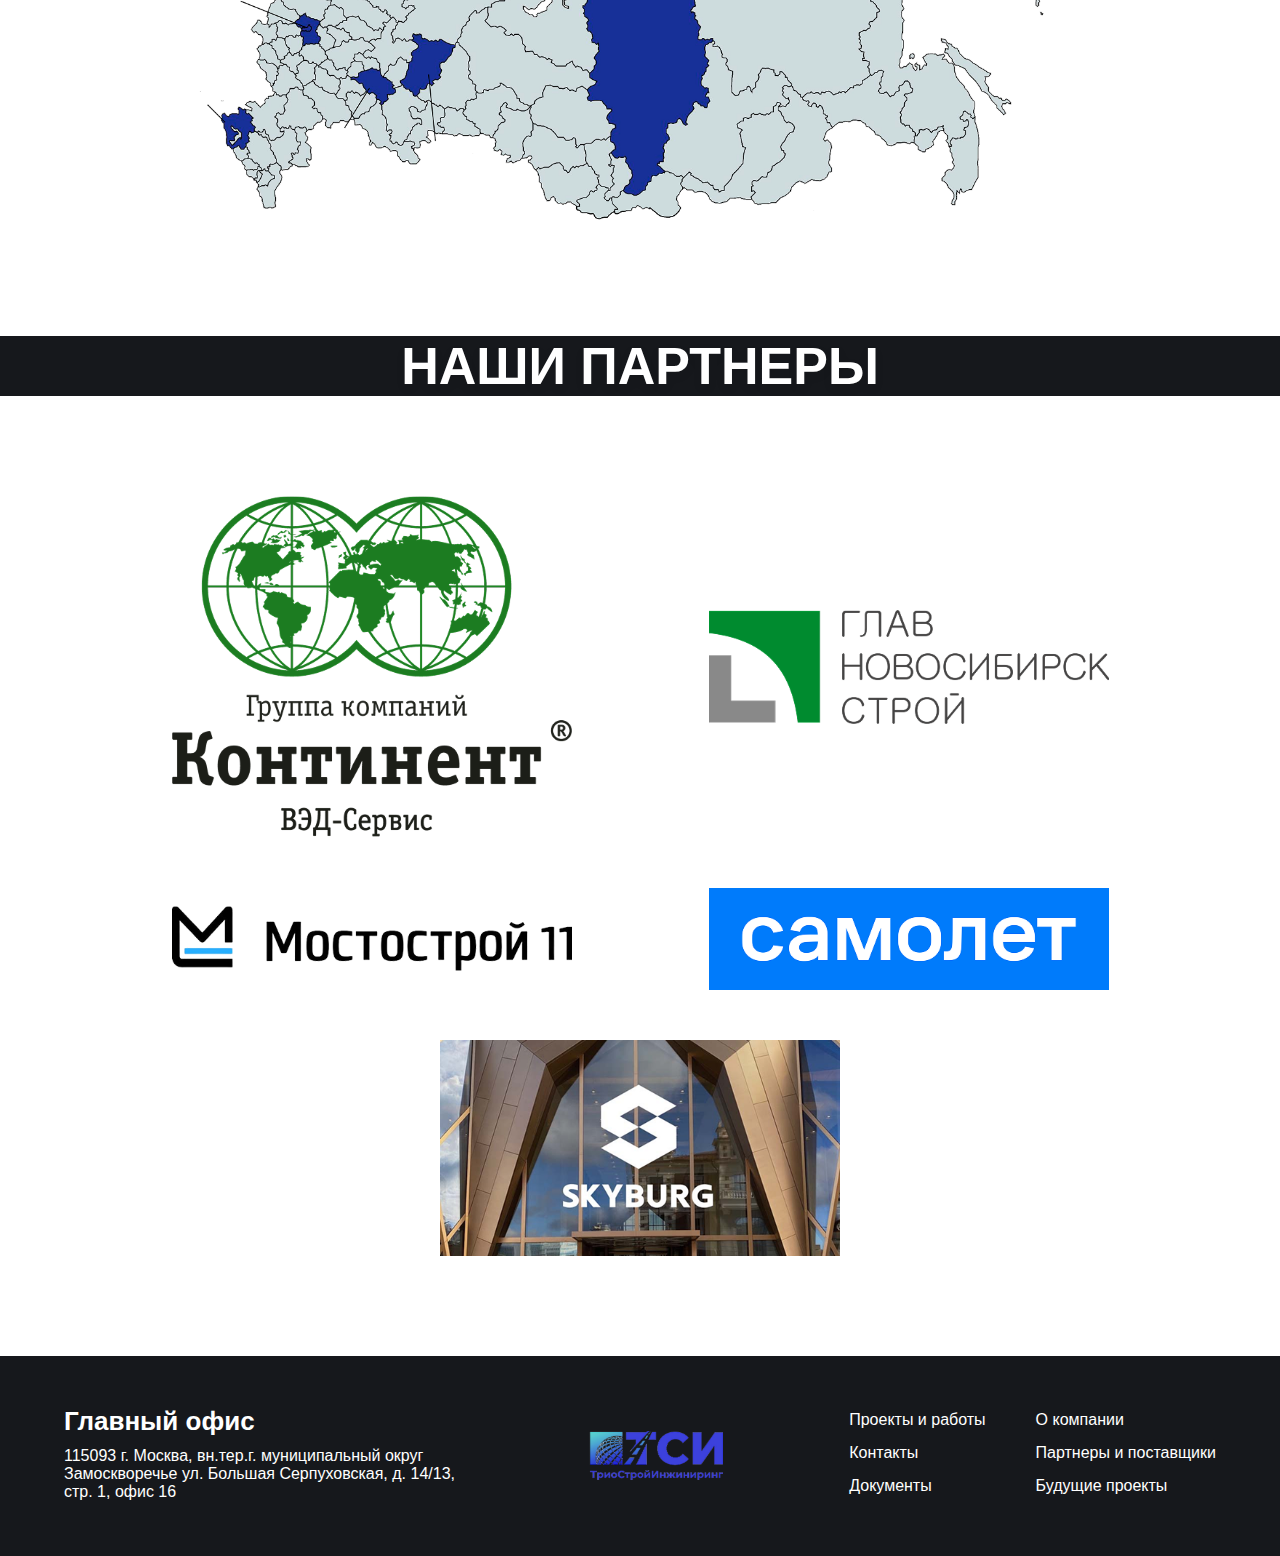
==== commit 3fc8080a: "supr responsive" ====
--- a/index.html
+++ b/index.html
@@ -111,22 +111,24 @@
     <div class="projects">
         <h1 class="textproject">НАШИ ПРОЕКТЫ</h1>
 
-        <div class="controlbar">
-            <div class="L contr"></div>
-            <div class="R contr"></div>
-        </div>
+        <div class="slidecont">
+            <div class="controlbar">
+                <div class="L contr"></div>
+                <div class="R contr"></div>
+            </div>
 
-        <div class="imageblock">
-            <img src="metro.jpg" class="projectimage">
-            <h3 class="textmetro"><b>Московский метрополитен</b> — один из крупнейших в мире, открыт в 1935 году. Включает 15 линий и более 400 км путей, обслуживает миллионы пассажиров ежедневно.</h3>
-        </div>
-        <div class="imageblock">
-            <img src="lomonos.jpg" class="projectimage">
-            <h3 class="textmetro"><b>Главное здание МГУ имени М.В. Ломоносова</b> Главное здание МГУ — самая высокая из семи сталинских высоток в Москве (236 м, 36 этажей), построено в стиле сталинского ампира. Перед входом — скульптуры, памятник Ломоносову и парк с фонтанами. В конце парка — смотровая площадка Воробьёвых гор с видом на Москву.</h3>
-        </div>
-        <div class="imageblock">
-            <img src="Moscow.jpg" class="projectimage">
-            <h3 class="textmetro"><b>Москва Сити</b> — деловой центр Москвы с современными небоскрёбами. Здесь расположены одни из самых высоких зданий Европы, включая башню «Федерация» (374 м). В комплексе находятся офисы, апартаменты, торговые центры и смотровые площадки с панорамным видом на город.</h3>
+            <div class="imageblock">
+                <img src="metro.jpg" class="projectimage">
+                <h3 class="textmetro"><b>Московский метрополитен</b> — один из крупнейших в мире, открыт в 1935 году. Включает 15 линий и более 400 км путей, обслуживает миллионы пассажиров ежедневно.</h3>
+            </div>
+            <div class="imageblock">
+                <img src="lomonos.jpg" class="projectimage">
+                <h3 class="textmetro"><b>Главное здание МГУ имени М.В. Ломоносова</b> Главное здание МГУ — самая высокая из семи сталинских высоток в Москве (236 м, 36 этажей), построено в стиле сталинского ампира. Перед входом — скульптуры, памятник Ломоносову и парк с фонтанами. В конце парка — смотровая площадка Воробьёвых гор с видом на Москву.</h3>
+            </div>
+            <div class="imageblock">
+                <img src="Moscow.jpg" class="projectimage">
+                <h3 class="textmetro"><b>Москва Сити</b> — деловой центр Москвы с современными небоскрёбами. Здесь расположены одни из самых высоких зданий Европы, включая башню «Федерация» (374 м). В комплексе находятся офисы, апартаменты, торговые центры и смотровые площадки с панорамным видом на город.</h3>
+            </div>
         </div>
     </div>
 
@@ -136,7 +138,8 @@
         <img src="map.png" class="map">
     </div>
 
-    <h1 class="partners">НАШИ ПАРТНЕРЫ</h1>
+    <div class="partnersbl"><h1 class="partners">НАШИ ПАРТНЕРЫ</h1></div>
+
     <div class="company">
         <img src="comp1.png" class="companyimg">
         <img src="comp4.png" class="companyimg">
--- a/style.css
+++ b/style.css
@@ -269,7 +269,7 @@
 
 .projects {
     width: 100%;
-    height: 650px;
+    height: 700px;
     background-color: #16181C;
     display: flex;
     flex-direction: column;
@@ -281,7 +281,6 @@
 
 .textproject {
     margin: 0 auto;
-    padding: 0 auto;
     color: white;
 }
 
@@ -299,6 +298,14 @@
     transition: opacity 0.5 ease;
 }
 
+.slidecont {
+    width: 80%;
+    height: fit-content;
+    display: flex;
+    flex-direction: column;
+    align-items: center;
+}
+
 .imageblock.act {
     height: 400px;
     opacity: 1;
@@ -359,10 +366,10 @@
 }
 
 .partners {
-    width: 100%;
-    background-color: #16181C;
+    width: auto;
     color: #ffffff;
     text-align: center;
+    margin: auto;
 }
 
 .company {
@@ -411,7 +418,26 @@
         justify-content: flex-start;
         gap: 20px;
         box-sizing: unset;
-    }
+        padding-right: 5%;
+    }
+    .projects {
+        height: 800px;
+    }
+}
+
+@media (max-width:725px) {
+    .projects {
+        height: 900px;
+    }
+}
+
+.partnersbl {
+    width: 100%;
+    display: flex;
+    align-items: center;
+    background-color: #16181C;
+    justify-content: center;
+    margin-top: 100px;
 }
 
 .column {
